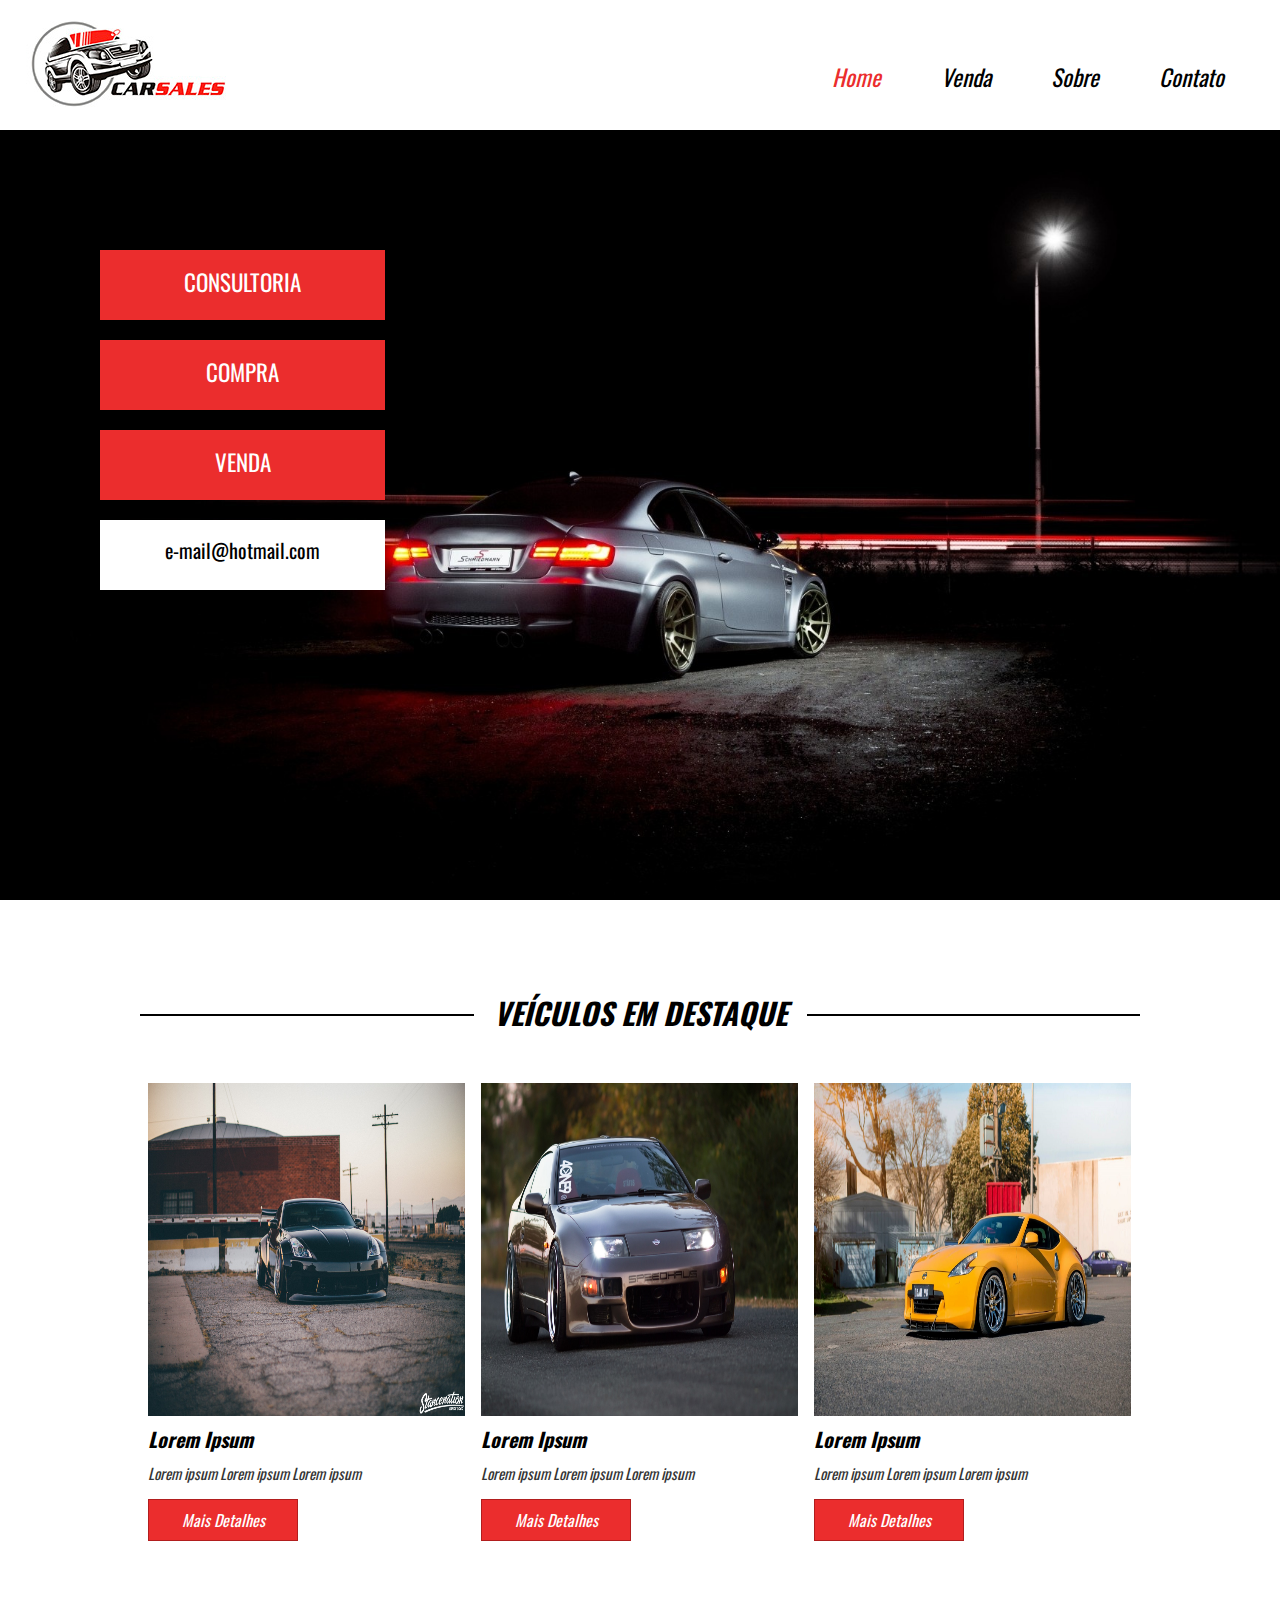
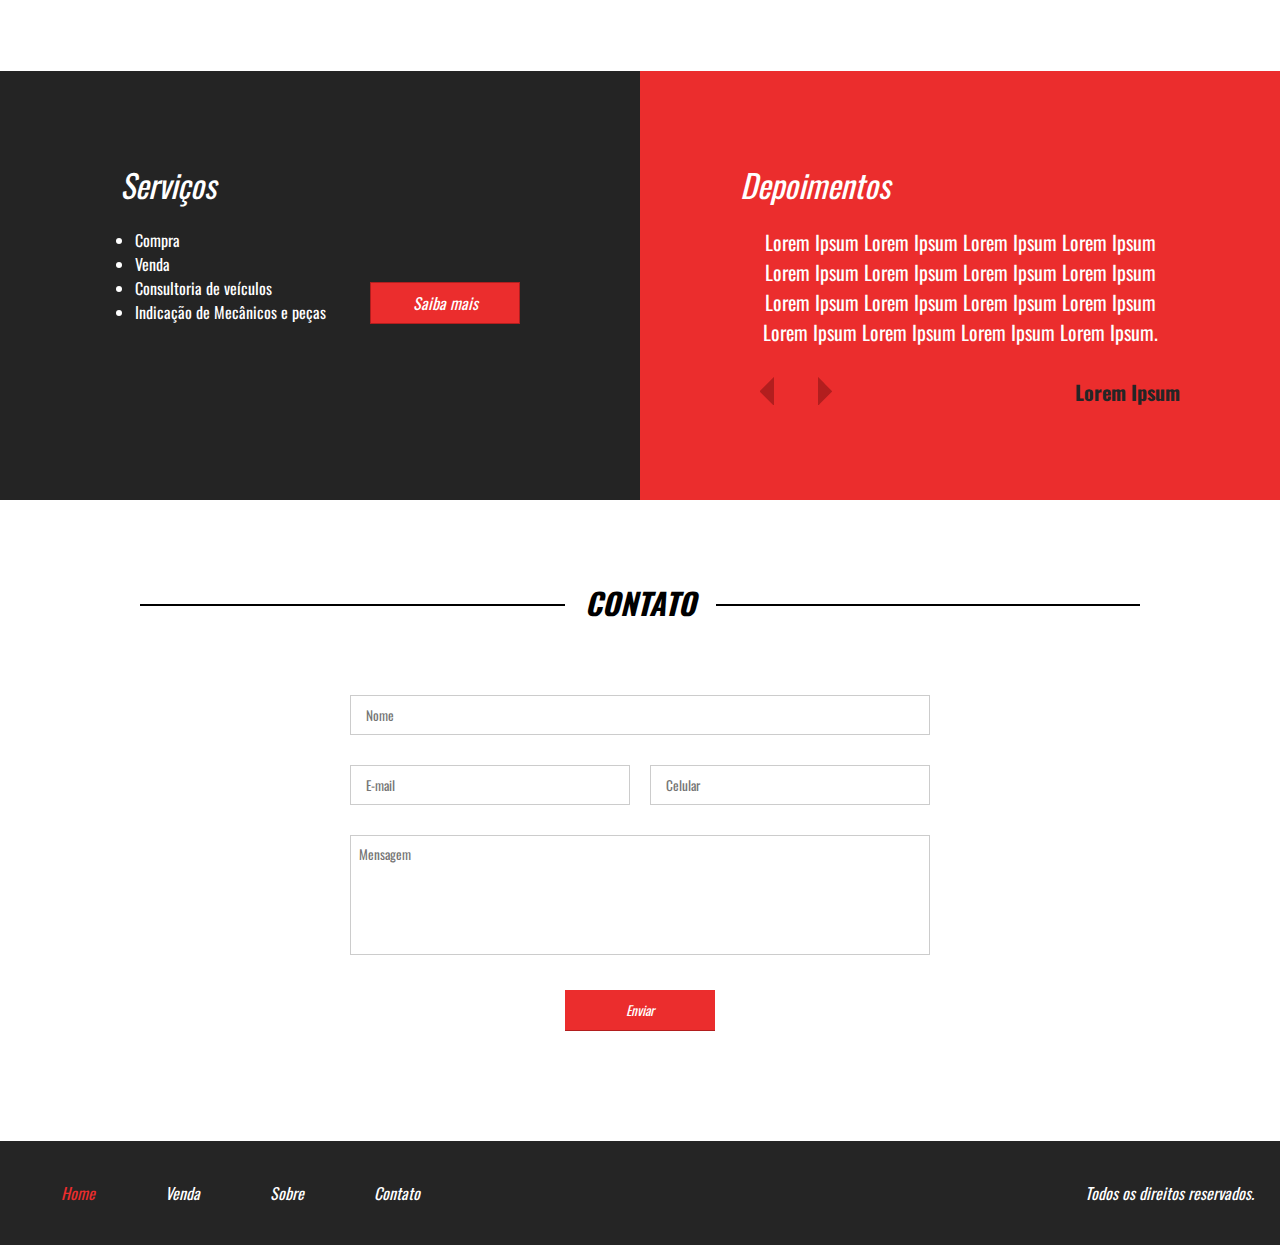
==== index.html @ 7988ec26 "Upload" ====
<!DOCTYPE html>
<html>
<head>
	<title>Projeto 5</title>

	<link href="https://fonts.googleapis.com/css?family=Oswald&display=swap" rel="stylesheet">
	<link rel="stylesheet" type="text/css" href="css/styles.css">
	<link rel="shortcut icon" type="image-x/png" href="images/logo.ico">

	<meta charset="utf-8">
	<meta name="description" content="blablabla">
	<meta name="keywords" content="palavra,por,virgula">
	<meta name="viewport" content="width=device-,initial-scale=1.0,maximum-scale=1.0">
</head>
<body>

	<header>
		
		<div class="container">

			<div class="logo">
				<a href="index.html"><img src="images/logo.jpg"></a>
			</div><!-- logo -->

			<nav class="desktop">
				<ul>
					<li><a style="color:#eb2d2d" href="index.html">Home</a></li>
					<li><a href="venda.html">Venda</a></li>
					<li><a href="sobre.html">Sobre</a></li>
					<li><a href="contato.html">Contato</a></li>
				</ul>
			</nav><!-- desktop -->

			<nav class="mobile">
				<ul>
					<li><a style="color:#eb2d2d" href="index.html">Home</a></li>
					<li><a href="venda.html">Venda</a></li>
					<li><a href="sobre.html">Sobre</a></li>
					<li><a href="contato.html">Contato</a></li>
				</ul>
			</nav><!-- mobile -->

		</div><!-- container -->

		<div class="clear"></div>

	</header>

	<section class="banner">
		<div class="container">
			<div class="text-banner">
				
				<div class="text-banner-red">
					Consultoria
				</div><!-- text-banner-red -->

				<div class="text-banner-red">
					Compra
				</div><!-- text-banner-red -->

				<div class="text-banner-red">
					Venda
				</div><!-- text-banner-red -->

				<div class="text-banner-white">
					e-mail@hotmail.com
				</div><!-- text-banner-white -->

			</div><!-- text-banner -->
		</div><!-- container -->
	</section><!-- banner -->

	<section class="veiculos-destaque">
		<div class="line-titulo">
			<div class="line"></div>
			<h2>Veículos em destaque</h2>
		</div><!-- line-titulo -->

		<div class="container">

			<div class="vitrine-destaques">
				<div style="background-image: url('images/des1.jpg');" class="carro-img"></div>
				<div class="info-carro">
					<h2>Lorem Ipsum</h2>
					<p>Lorem ipsum Lorem ipsum Lorem ipsum </p>
					<a class="btn1" href="">Mais Detalhes</a>
				</div><!-- info-carro -->
			</div><!-- vitrine-destaques -->

			<div class="vitrine-destaques">
				<div style="background-image: url('images/des2.jpg');" class="carro-img"></div>
				<div class="info-carro">
					<h2>Lorem Ipsum</h2>
					<p>Lorem ipsum Lorem ipsum Lorem ipsum </p>
					<a class="btn1" href="">Mais Detalhes</a>
				</div><!-- info-carro -->
			</div><!-- vitrine-destaques -->

			<div class="vitrine-destaques">
				<div style="background-image: url('images/des3.jpg');" class="carro-img"></div>
				<div class="info-carro">
					<h2>Lorem Ipsum</h2>
					<p>Lorem ipsum Lorem ipsum Lorem ipsum </p>
					<a class="btn1" href="">Mais Detalhes</a>
				</div><!-- info-carro -->
			</div><!-- vitrine-destaques -->

			<div class="clear"></div>

		</div><!-- container -->
	</section><!-- veiculos-destaque -->

	<section class="servicos-descricao">

		<div class="half1">
			<div class="half1-wraper">
				<h2>Serviços</h2>
				<ul>
					<li>Compra</li>
					<li>Venda</li>
					<li>Consultoria de veículos</li>
					<li>Indicação de Mecânicos e peças</li>
				</ul>
				<a class="btn1" href="">Saiba mais</a>
			</div><!-- half1-wraper -->
		</div><!-- half1 -->

		<div class="half2">
			<h2>Depoimentos</h2>
			<div class="depoimento-single">
				<p>Lorem Ipsum Lorem Ipsum Lorem Ipsum Lorem Ipsum Lorem Ipsum Lorem Ipsum Lorem Ipsum Lorem Ipsum Lorem Ipsum Lorem Ipsum Lorem Ipsum Lorem Ipsum Lorem Ipsum Lorem Ipsum Lorem Ipsum Lorem Ipsum.</p>
				<div class="navigation">
					<div class="arrows">
						<img src="images/arrow-left.png">
						<img src="images/arrow-right.png">
					</div><!-- arrows -->

					<div class="nome-depoimento">
						<p>Lorem Ipsum</p>
					</div><!-- nome-depoimento -->
				</div><!-- navigation -->
			</div><!-- depoimento-singles -->
		</div><!-- half2 -->

	</section><!-- servicos-descricao -->

	<section class="contato">
		<div class="line-titulo">
			<div class="line"></div>
			<h2>Contato</h2>
		</div><!-- line-titulo -->

		<form>
			<div class="input-wraper w100">
				<input placeholder="Nome" type="text" required>
			</div><!-- input-wraper-->

			<div class="input-wraper w50">
				<input placeholder="E-mail" type="text" required>
			</div><!-- input-wraper-->

			<div class="input-wraper w50">
				<input placeholder="Celular" type="text" required>
			</div><!-- input-wraper-->

			<div class="input-wraper w100">
				<textarea placeholder="Mensagem" required></textarea>
			</div><!-- input-wraper-->

			<div class="input-wraper w100">
				<input class="btn1" type="submit" value="Enviar">
			</div><!-- input-wraper-->
		</form>

		<div class="clear"></div>

	</section><!-- contato -->

	<footer>		
		<div class="container">
			<nav>
				<ul>
					<li><a style="color:#eb2d2d" href="index.html">Home</a></li>
					<li><a href="venda.html">Venda</a></li>
					<li><a href="sobre.html">Sobre</a></li>
					<li><a href="contato.html">Contato</a></li>
				</ul>
			</nav>
			<p>Todos os direitos reservados.</p>
			<div class="clear"></div>
		</div><!-- container -->
	</footer>
</body>
</html>
---- css/styles.css ----
* {
	margin: 0;
	padding: 0;
	box-sizing: border-box;
	font-family: 'Oswald', sans-serif;
}

html, body {
	height: 100%;
}

.clear {
	clear: both;
}

.container {
	width: 100%;
	max-width: 1280px;
	margin: 0 auto;
}

header {
	padding: 20px 2% 35px 2%;
	height: 130px;
}

header .logo {
	float: left;
}

header nav.desktop {
	float: right;
	position: relative;
	top: 40px;
}

header nav.desktop ul {
	list-style-type: none;
}

header nav.desktop ul li{
	float: left;
	font-size: 23px;
	padding: 0 30px;
	font-style: italic;
}

header nav.desktop ul li a{
	color: black;
	text-decoration: none;
}

header nav.mobile {
	margin-top: 30px;
	margin-right: 15px;
	float: right;
	width: 32px;
	height: 32px;
	background-size: 100% 100%;
	cursor: pointer;
	background-image: url("../images/menu.png");
	display: none;
}

header nav.mobile ul {
	width: 100%;
	left: 0;
	top: 90px;
	position: absolute;
	text-align: center;
	list-style-type: none;
	background-color: white;
	z-index: 999;
	border-bottom: 5px solid #eb2d2d;
	display: none;
}

header nav.mobile li {
	font-size: 23px;
	padding: 10px 0;
	font-style: italic;
}

header nav.mobile li a {
	color: black;
	text-decoration: none;
}

section.banner {
	width: 100%;
	height: 100vw;
	min-height: 600px;
	max-height: calc(100vh - 130px);
	background-color: black;
	background-image: url("../images/bg.jpg");
	background-size: contain;
	background-repeat: no-repeat;
	background-position: right;
}

.text-banner {
	padding: 100px;
}

.text-banner-red {
	width: 285px;
	height: 70px;
	margin-top: 20px;
	padding: 15px 0; 
	text-transform: uppercase;
	color: white;
	font-size: 23px;
	background-image: url("../images/box-red-text.png");
	background-size: cover;
	background-repeat: no-repeat;
	text-align: center;
}

.text-banner-white {
	width: 285px;
	height: 70px;
	margin-top: 20px;
	font-size: 20px;
	padding: 15px 0;
	color: black;
	background-image: url("../images/box-white-text.png");
	background-size: cover;
	background-repeat: no-repeat;
	text-align: center;
}

.line-titulo{
	max-width: 1000px;
	margin: 0 auto;
	position: relative;
	text-align: center;
}

.line {
	position: absolute;
	height: 2px;
	width: 100%;
	top: 24px;
	background-color: black;
}

section.veiculos-destaque .container {
	max-width: 1000px;
	padding: 40px 0;
}

section.veiculos-destaque {
	padding: 90px 2%;
}

.line-titulo h2 {
	position: relative;
	background-color: white;
	display: inline-block;
	text-align: center;
	padding: 0 20px;
	font-size: 30px;
	font-style: italic;
	text-transform: uppercase;
}

.vitrine-destaques {
	float: left;
	width: 33.3%;
}

.vitrine-destaques .carro-img{
	width: 100%;
	padding-top: 100%;
	border: 8px solid white;
	background-size: 100% 100%;
}

.vitrine-destaques h2 {
	padding-left: 8px;
	color: black;
	font-style: italic;
	font-size: 20px
}

.vitrine-destaques p {
	padding: 8px 0 0 8px;
	color: #353535;
	font-style: italic;
	font-size: 15px
}

.servicos-descricao {
	display: flex;
}

.btn1 {
	text-align: center;
	display: block;
	line-height: 40px;
	background-color: #eb2d2d;
	text-decoration: none;
	border: 1px solid #b21e1e;
	color: white;
	font-style: italic;
	width: 150px;
}

.vitrine-destaques a {
	margin: 15px 0 0 8px;
}

.half1 {
 	width: 50%;
 	padding: 90px 0;
 	background-color: #242424;
 	text-align: center;
 	color: white;
}

.half1-wraper {
 	text-align: left;
 	display: inline-block;
 	padding: 0 2%;
}

.half1-wraper h2 {
 	font-weight: normal;
 	font-style: italic;
 	font-size: 32px;
}

.half1-wraper ul {
	display: inline-block;
 	margin-top: 20px;
}

.half1-wraper li {
 	margin-left: 15px;
}

.half1-wraper a {
	display: inline-block;
	margin-left: 40px;
	vertical-align: bottom;
}

.half2 {
 	width: 50%;
 	padding: 90px 100px;
 	background-color: #eb2d2d;
 	color: white;
}

.half2 h2 {
 	font-weight: normal;
 	font-style: italic;
 	font-size: 32px;
}

.depoimento-single {
	margin-top: 19px;
}

.depoimento-single p {
	font-size: 20px;
	text-align: center;
}

.navigation {
	float: left;
	width: 100%;
	max-width: 700px;
	margin-top: 30px;
}

.arrows {
	float: left;
}

.navigation img {
	margin: 0 20px;
	cursor: pointer;
}

.nome-depoimento {
	float: right;
	font-weight: bold;
	color: #252525;
	font-size: 22px;
}

section.contato {
	padding: 80px 2%;
}

section.contato form {
	max-width: 600px;
	margin: 50px auto;
}

section.contato .input-wraper {
	float: left;
	padding: 10px;
	margin-top: 10px;
}

section.contato input[type=text]{
	width: 100%;
	height: 40px;
	line-height: 40px;
	border: 1px solid #ccc;
	padding-left: 15px;
}

section.contato textarea {
	width: 100%;
	height: 120px;
	border: 1px solid #ccc;
	padding: 8px;
	resize: none;
}

section.contato input[type=submit]{
	border-left: 0;
	border-right: 0;
	border-top: 0;
	cursor: pointer;
	display: inline-block;
}

section.contato form .input-wraper:nth-of-type(5) {
	text-align: center;
}

.w100 {
	width: 100%;
}

.w50 {
	width: 50%;
}

footer {
	margin-top: 20px;
	padding: 40px 2%;
	background-color: #252525;
}

footer nav {
	float: left;
}

footer nav ul {
	list-style-type: none;
}

footer nav ul li {
	float: left;
	padding: 0 35px;
	font-style: 19px;
	font-style: italic;
}

footer nav ul li a {
	color: white;
	text-decoration: none;
}

footer p {
	float: right;
	color: white;
	font-style: italic;
	font-style: 19px;
}

section.venda {
	min-height: 80%;
	padding: 40px 0;
}

.content-venda {
	margin-top: 40px;
	padding: 0 2%;
}

.sidebar {
	float: left;
	width: 30%;
}

.search1 {
	width: 90%;
}

.search1 h2 {
	font-size: 24px;
	color: black;
	font-weight: normal;
}

.search1 .barra-preco {
	width: 100%;
	height: 20px;
	background-color: white;
	border: 1px solid #ccc;
	margin-top: 8px;
	border-radius: 20px;
	position: relative;
}

.barra-preco-fill {
	position: absolute;
	top: 0;
	left: 0;
	width: 30%;
	height: 20px;
	background-image: linear-gradient(to bottom,rgb(255,255,255),rgb(200,200,200));
	border-radius: 20px;
}

.pointer-barra {
	width: 22px;
	height: 22px;
	position: absolute;
	left: calc(30% - 13px);
	top: -1px;
	z-index: 999;
	border-radius: 11px;
	background-image: linear-gradient(to bottom,rgb(255,255,255),rgb(180,180,180));
	border: 1px solid rgb(150,150,150);
	cursor: pointer;
}

.valor-pesquisa {
	margin-top: 8px;
}

.valor-pesquisa p {
	color: black;
	font-size: 15px;
}

.valor-pesquisa p:nth-of-type(1) {
	float: left;
}

.valor-pesquisa p:nth-of-type(2) {
	float: right;
}

.search2 {
	margin-top: 40px;
}

.search2 h2 {
	font-size: 24px;
	color: black;
	font-weight: normal;
}

.form-venda-wraper {
	margin-top: 10px;
}

.form-venda-wraper input[type=checkbox]{
	display: none;
}

.form-venda-wraper input[type=checkbox]:checked + label > .circle{
	display: block;
}

.form-venda-wraper label {
	width: 20px;
	height: 20px;
	display: inline-block;
	border: 1px solid #ccc;
	border-radius: 3px;
	vertical-align: top;
	cursor: pointer;
	position: relative;
}

.circle {
	width: 8px;
	height: 8px;
	display: none;
	border-radius: 4px;
	background-color: black;
	position: absolute;
	left: 5px;
	top: 5px;
}

.form-venda-wraper span {
	padding: 0 10px;
	display: inline-block;
	vertical-align: top;
}

.vitrine-venda {
	float: left;
	width: 70%;
}

.vitrine-venda .vitrine-destaques {
	margin-top: 20px;
}

section.venda-single .container {
	padding: 60px 2% 20px 2%;
	text-align: center;
}

.venda-single {
	padding: 40px 2%;
}

.info-veiculos {
	display: inline-block;
	vertical-align: top;
	width: 60%;
}

.foto-destaque {
	width: 100%;
	padding-top: 60%;
	background-color: transparent;
	background-size: cover;
	background-position: center;
	background-repeat: no-repeat;
}

.descricao-veiculo {
	display: inline-block;
	padding: 40px 20px;
	text-align: left;
}

.descricao-veiculo p {
	max-width: 400px;
	margin-top: 25px;
}

.descricao-veiculo a {
	margin-top: 25px;
}

.nav-galeria-parent {
	width: 100%;
	padding: 36px;
	position: relative;
}

.arrow-left-nav {
	position: absolute;
	left: 8px;
	top: 50%;
	transform: translateY(-50%);
	-ms-transform: translateY(-50%);
	background-image: url("../images/arrow-left.png");
	background-size: 100% 100%;
	width: 22px;
	height: 22px;
	cursor: pointer;
}

.arrow-right-nav {
	position: absolute;
	right: 8px;
	top: 50%;
	transform: translateY(-50%);
	-ms-transform: translateY(-50%);
	background-image: url("../images/arrow-right.png");
	background-size: 100% 100%;
	width: 22px;
	height: 22px;
	cursor: pointer;
}

.nav-galeria-wraper {
	width: 200%;
}

.info-bread {
	padding: 10px 0;
	text-align: left;
}

.info-bread a {
	text-decoration: none;
	color: black;
}

.info-bread a:last-child {
	color: red;
}

.info-bread span {
	padding: 0 20px;
}

.nav-galeria {
	overflow: hidden;
	width: 100%;
}

.mini-img-wraper {
	float: left;
	padding: 9px;
	width: calc(33.3% * (100 / 200) );
}

.mini-img {
	width: 100%;
	cursor: pointer;
	padding-top: 50%;
	background-position: center;
	background-size: cover;
}

section.sobre {
	min-height: 90%;
	padding: 60px 2% 20px 2%;
}

section.sobre .container {
	max-width: 840px;
	margin-top: 30px;
}

section.sobre .img-destaque-sobre {
	width: 100%;
	padding-top: 60%;
	background-color: gray;
}

section.sobre .descricao-autor {
	margin-top: 20px;
}

.descricao-autor h2 {
	font-size: 24px;
}

.descricao-autor p {
	line-height: 28px;
	margin-top: 10px;
}

.descricao-autor2 {
	text-align: left;
	margin-top: 40px;
}

.descricao-autor2 p {
	width: 70%;
	line-height: 28px;
	padding: 15px;
	float: left;
}

.img-small {
	width: 30%;
	padding-top: 30%;
	float: left;
	background-color: gray;
}















@media screen and (max-width: 1280px) {
	section.banner {
		background-size: cover;
		background-position: left center;
		min-height: calc(100vh - 130px);
	}

	.info-veiculos {
		width: 100%;
	}

	.descricao-veiculo {
		text-align: right;
		padding: 20px 0;
	}

	.descricao-veiculo h2{
		text-align: right;
	}

	.descricao-veiculo p {
		text-align: left;
		max-width: none;
	}

	.descricao-veiculo a {
		display: inline-block;
	}

}

@media screen and (max-width: 1000px) {
	.servicos-descricao {
		flex-direction: column;
	}

	.half1, .half2 {
	 	width: 100%;
	 	padding: 90px 50px;
	}

	.half1-wraper h2 {
		text-align: center;
		margin-bottom: 30px;
	}

	.half1-wraper ul {
		display: inline;
	}

	.half1-wraper a {
		display: inline-block;
		margin-top: 30px;
		vertical-align: initial;
	}

	.half2 h2 {
	 	text-align: center;
	}

}


@media screen and (max-width: 760px) {
	header nav.desktop {
		display: none;
	}

	header nav.mobile {
		display: block;
	}

	section.banner .container {
		text-align: center;
	}

	section.banner {
		background-size: cover;
		background-position: 35%;
		min-height: calc(100vh - 130px);
	}

	.text-banner {
		padding: 150px 0 0 0;
		display: inline-block;
	}

	section.veiculos-destaque .container {
		text-align: center;
	}

	.vitrine-destaques {
		display: inline-block;
		float: none;
		width: 80%;
		margin-top: 20px;
	}

	.vitrine-destaques .carro-img{
		border-radius: 50%;
	}

	.vitrine-destaques a {
		display: inline-block;
	}

	.w50 {
		width: 100%;
	}

	footer nav {
		display: none;
	}

	footer {
		text-align: center;
	}

	footer p {
		float: none;
	}

	.sidebar {
		width: 100%;
		text-align: center;
	}

	.search1 {
		display: inline-block;
	}

	.search2 {
		display: inline-block;
		text-align: left;
	}

	.vitrine-venda {
		width: 100%;
		text-align: center;
	}

	.descricao-autor2 p {
		width: 100%;
		padding: 20px 0;
	}

	.img-small {
		position: relative;
		left: 25%;
		width: 50%;
		padding-top: 50%;
	}
}
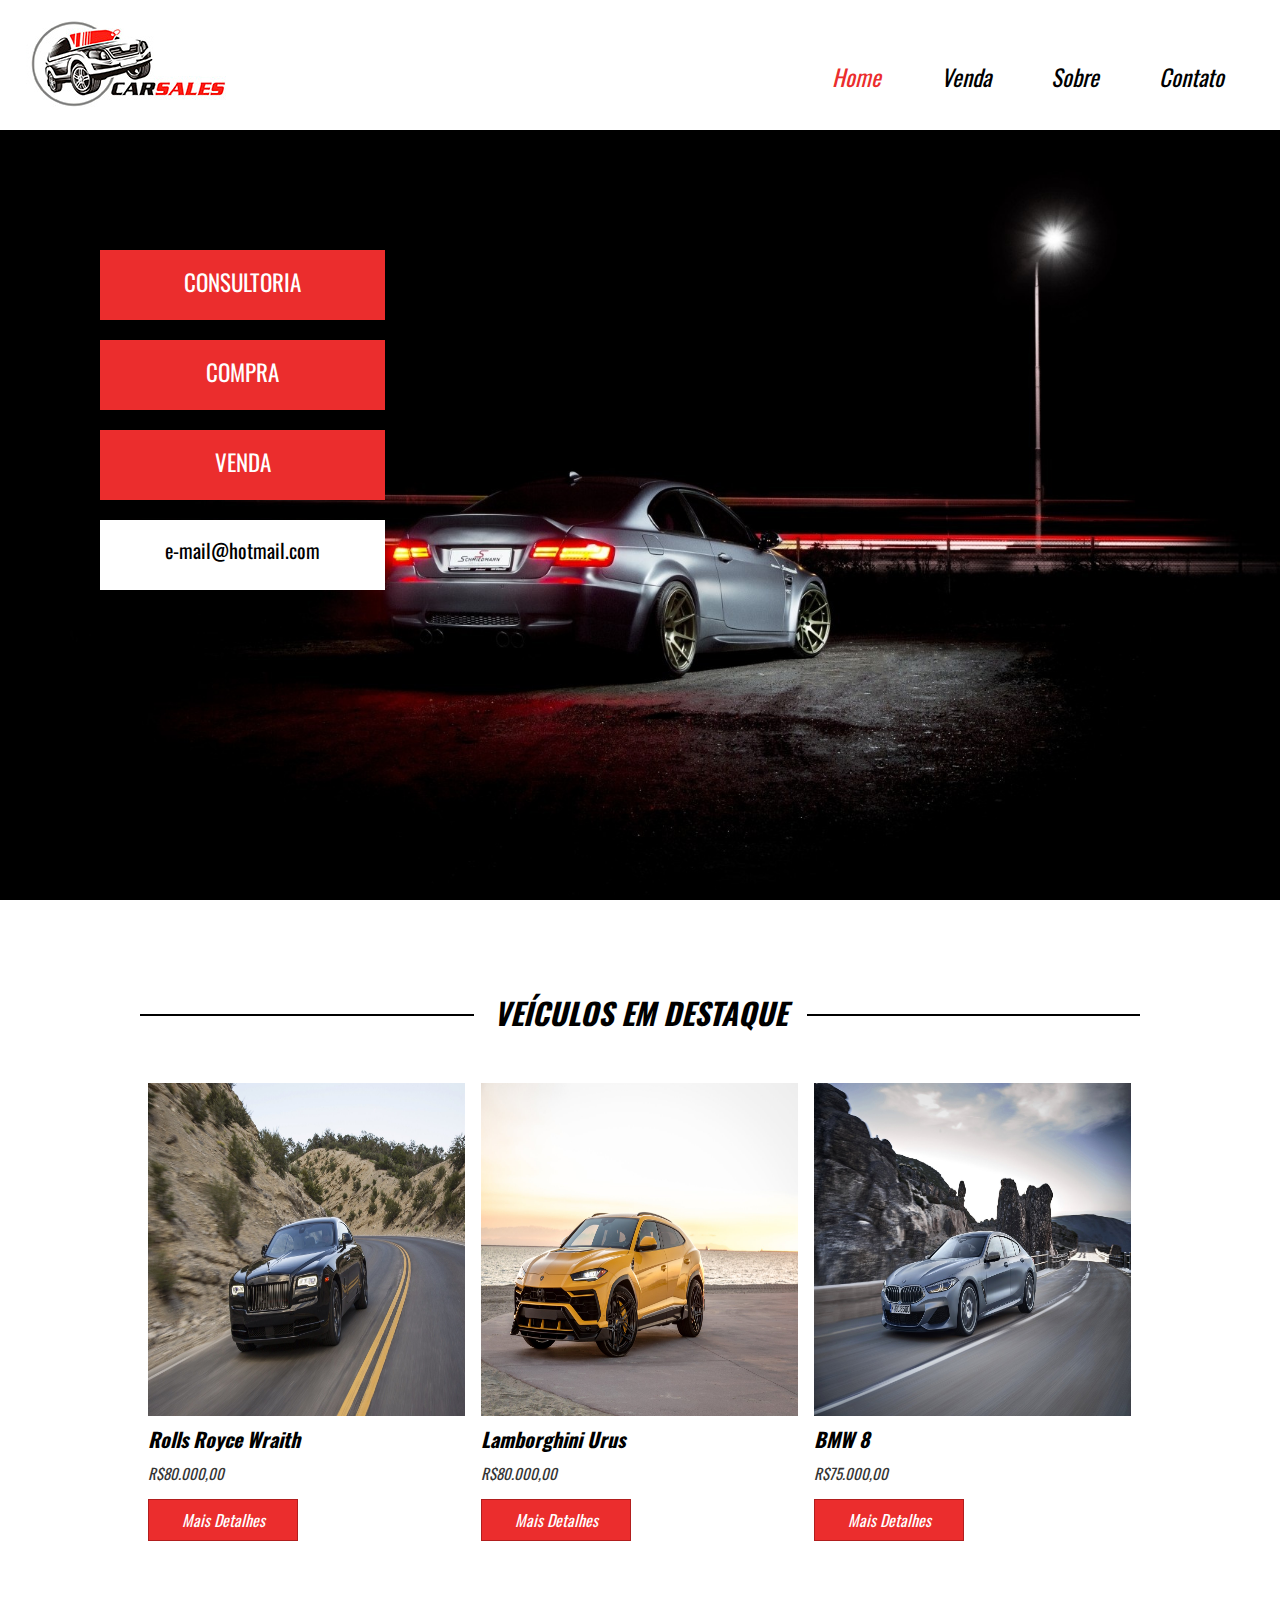
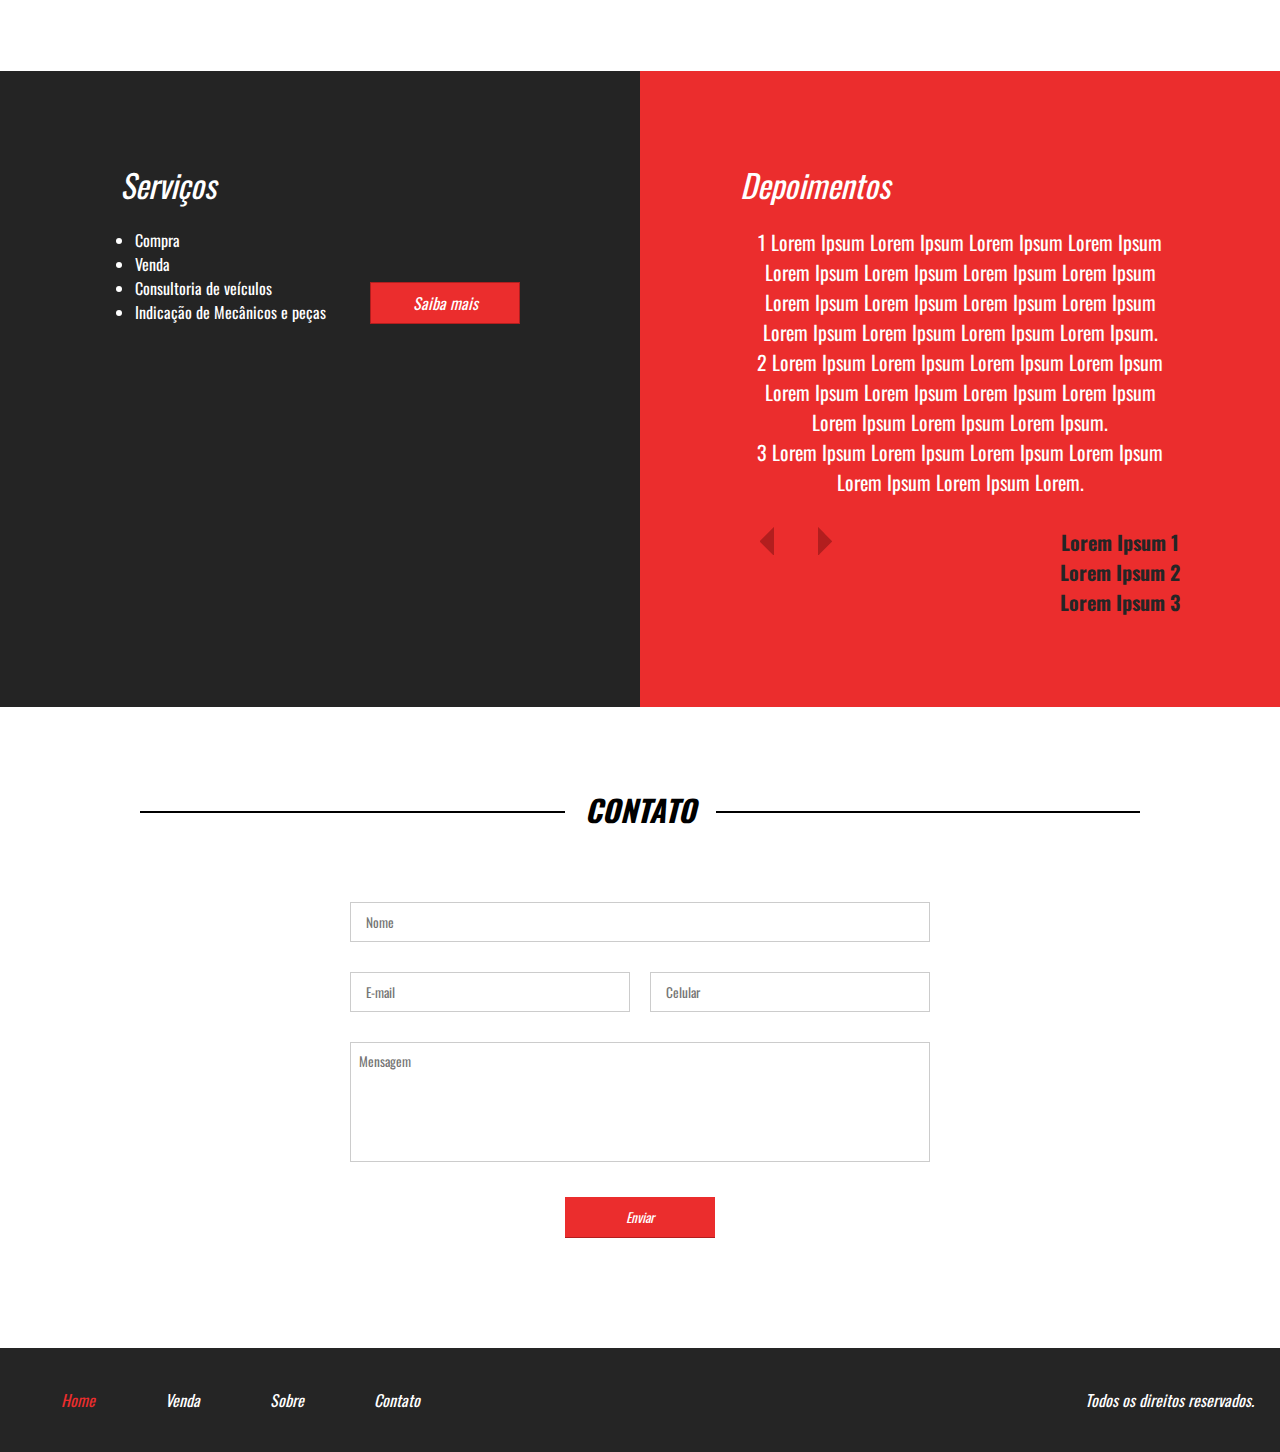
==== commit 5fc95ad6: "Att" ====
--- a/index.html
+++ b/index.html
@@ -5,12 +5,12 @@
 
 	<link href="https://fonts.googleapis.com/css?family=Oswald&display=swap" rel="stylesheet">
 	<link rel="stylesheet" type="text/css" href="css/styles.css">
-	<link rel="shortcut icon" type="image-x/png" href="images/logo.ico">
+	<link rel="shortcut icon" type="image-x/png" href="images/site/logo.ico">
 
 	<meta charset="utf-8">
 	<meta name="description" content="blablabla">
 	<meta name="keywords" content="palavra,por,virgula">
-	<meta name="viewport" content="width=device-,initial-scale=1.0,maximum-scale=1.0">
+	<meta name="viewport" content="width=device-width,initial-scale=1.0,maximum-scale=1.0">
 </head>
 <body>
 
@@ -19,7 +19,7 @@
 		<div class="container">
 
 			<div class="logo">
-				<a href="index.html"><img src="images/logo.jpg"></a>
+				<a href="index.html"><img src="images/site/logo.jpg"></a>
 			</div><!-- logo -->
 
 			<nav class="desktop">
@@ -27,7 +27,7 @@
 					<li><a style="color:#eb2d2d" href="index.html">Home</a></li>
 					<li><a href="venda.html">Venda</a></li>
 					<li><a href="sobre.html">Sobre</a></li>
-					<li><a href="contato.html">Contato</a></li>
+					<li><a goto="contato" href="#contato">Contato</a></li>
 				</ul>
 			</nav><!-- desktop -->
 
@@ -36,7 +36,7 @@
 					<li><a style="color:#eb2d2d" href="index.html">Home</a></li>
 					<li><a href="venda.html">Venda</a></li>
 					<li><a href="sobre.html">Sobre</a></li>
-					<li><a href="contato.html">Contato</a></li>
+					<li><a goto="contato" href="#contato">Contato</a></li>
 				</ul>
 			</nav><!-- mobile -->
 
@@ -79,29 +79,29 @@
 		<div class="container">
 
 			<div class="vitrine-destaques">
-				<div style="background-image: url('images/des1.jpg');" class="carro-img"></div>
+				<div style="background-image: url('images/rolls-royce/1.jpg');" class="carro-img"></div>
 				<div class="info-carro">
-					<h2>Lorem Ipsum</h2>
-					<p>Lorem ipsum Lorem ipsum Lorem ipsum </p>
-					<a class="btn1" href="">Mais Detalhes</a>
+					<h2>Rolls Royce Wraith</h2>
+					<p>R$80.000,00</p>
+					<a class="btn1" href="veiculo-rolls.html">Mais Detalhes</a>
 				</div><!-- info-carro -->
 			</div><!-- vitrine-destaques -->
 
 			<div class="vitrine-destaques">
-				<div style="background-image: url('images/des2.jpg');" class="carro-img"></div>
+				<div style="background-image: url('images/lambo-urus/1.jpg');" class="carro-img"></div>
 				<div class="info-carro">
-					<h2>Lorem Ipsum</h2>
-					<p>Lorem ipsum Lorem ipsum Lorem ipsum </p>
-					<a class="btn1" href="">Mais Detalhes</a>
+					<h2>Lamborghini Urus</h2>
+					<p>R$80.000,00</p>
+					<a class="btn1" href="veiculo-urus.html">Mais Detalhes</a>
 				</div><!-- info-carro -->
 			</div><!-- vitrine-destaques -->
 
 			<div class="vitrine-destaques">
-				<div style="background-image: url('images/des3.jpg');" class="carro-img"></div>
+				<div style="background-image: url('images/bmw-8/1.jpg');" class="carro-img"></div>
 				<div class="info-carro">
-					<h2>Lorem Ipsum</h2>
-					<p>Lorem ipsum Lorem ipsum Lorem ipsum </p>
-					<a class="btn1" href="">Mais Detalhes</a>
+					<h2>BMW 8</h2>
+					<p>R$75.000,00</p>
+					<a class="btn1" href="veiculo-bmw.html">Mais Detalhes</a>
 				</div><!-- info-carro -->
 			</div><!-- vitrine-destaques -->
 
@@ -121,22 +121,26 @@
 					<li>Consultoria de veículos</li>
 					<li>Indicação de Mecânicos e peças</li>
 				</ul>
-				<a class="btn1" href="">Saiba mais</a>
+				<a class="btn1" href="sobre.html">Saiba mais</a>
 			</div><!-- half1-wraper -->
 		</div><!-- half1 -->
 
 		<div class="half2">
 			<h2>Depoimentos</h2>
 			<div class="depoimento-single">
-				<p>Lorem Ipsum Lorem Ipsum Lorem Ipsum Lorem Ipsum Lorem Ipsum Lorem Ipsum Lorem Ipsum Lorem Ipsum Lorem Ipsum Lorem Ipsum Lorem Ipsum Lorem Ipsum Lorem Ipsum Lorem Ipsum Lorem Ipsum Lorem Ipsum.</p>
+				<p>1 Lorem Ipsum Lorem Ipsum Lorem Ipsum Lorem Ipsum Lorem Ipsum Lorem Ipsum Lorem Ipsum Lorem Ipsum Lorem Ipsum Lorem Ipsum Lorem Ipsum Lorem Ipsum Lorem Ipsum Lorem Ipsum Lorem Ipsum Lorem Ipsum.</p>
+				<p>2 Lorem Ipsum Lorem Ipsum Lorem Ipsum Lorem Ipsum Lorem Ipsum Lorem Ipsum Lorem Ipsum Lorem Ipsum Lorem Ipsum Lorem Ipsum Lorem Ipsum.</p>
+				<p>3 Lorem Ipsum Lorem Ipsum Lorem Ipsum Lorem Ipsum Lorem Ipsum Lorem Ipsum Lorem.</p>
 				<div class="navigation">
 					<div class="arrows">
-						<img src="images/arrow-left.png">
-						<img src="images/arrow-right.png">
+						<img prev src="images/site/arrow-left.png">
+						<img next src="images/site/arrow-right.png">
 					</div><!-- arrows -->
 
 					<div class="nome-depoimento">
-						<p>Lorem Ipsum</p>
+						<p>Lorem Ipsum 1</p>
+						<p>Lorem Ipsum 2</p>
+						<p>Lorem Ipsum 3</p>
 					</div><!-- nome-depoimento -->
 				</div><!-- navigation -->
 			</div><!-- depoimento-singles -->
@@ -144,7 +148,7 @@
 
 	</section><!-- servicos-descricao -->
 
-	<section class="contato">
+	<section id="contato" class="contato">
 		<div class="line-titulo">
 			<div class="line"></div>
 			<h2>Contato</h2>
@@ -183,12 +187,15 @@
 					<li><a style="color:#eb2d2d" href="index.html">Home</a></li>
 					<li><a href="venda.html">Venda</a></li>
 					<li><a href="sobre.html">Sobre</a></li>
-					<li><a href="contato.html">Contato</a></li>
+					<li><a goto="contato" href="#contato">Contato</a></li>
 				</ul>
 			</nav>
 			<p>Todos os direitos reservados.</p>
 			<div class="clear"></div>
 		</div><!-- container -->
 	</footer>
+
+<script type="text/javascript" src="js/jquery.js"></script>
+<script type="text/javascript" src="js/functions.js"></script>
 </body>
-</html>+</html>
--- a/css/styles.css
+++ b/css/styles.css
@@ -51,6 +51,7 @@
 }
 
 header nav.mobile {
+	z-index: 2;
 	margin-top: 30px;
 	margin-right: 15px;
 	float: right;
@@ -58,14 +59,14 @@
 	height: 32px;
 	background-size: 100% 100%;
 	cursor: pointer;
-	background-image: url("../images/menu.png");
+	background-image: url("../images/site/menu.png");
 	display: none;
 }
 
 header nav.mobile ul {
 	width: 100%;
 	left: 0;
-	top: 90px;
+	top: 120px;
 	position: absolute;
 	text-align: center;
 	list-style-type: none;
@@ -81,6 +82,10 @@
 	font-style: italic;
 }
 
+header nav.mobile li:hover {
+	background-color: rgb(210,210,210);
+}
+
 header nav.mobile li a {
 	color: black;
 	text-decoration: none;
@@ -92,7 +97,7 @@
 	min-height: 600px;
 	max-height: calc(100vh - 130px);
 	background-color: black;
-	background-image: url("../images/bg.jpg");
+	background-image: url("../images/site/bg.jpg");
 	background-size: contain;
 	background-repeat: no-repeat;
 	background-position: right;
@@ -110,7 +115,7 @@
 	text-transform: uppercase;
 	color: white;
 	font-size: 23px;
-	background-image: url("../images/box-red-text.png");
+	background-image: url("../images/site/box-red-text.png");
 	background-size: cover;
 	background-repeat: no-repeat;
 	text-align: center;
@@ -123,7 +128,7 @@
 	font-size: 20px;
 	padding: 15px 0;
 	color: black;
-	background-image: url("../images/box-white-text.png");
+	background-image: url("../images/site/box-white-text.png");
 	background-size: cover;
 	background-repeat: no-repeat;
 	text-align: center;
@@ -413,19 +418,19 @@
 	position: absolute;
 	top: 0;
 	left: 0;
-	width: 30%;
+	width: 0;
 	height: 20px;
 	background-image: linear-gradient(to bottom,rgb(255,255,255),rgb(200,200,200));
 	border-radius: 20px;
 }
 
 .pointer-barra {
+	z-index: 1;
 	width: 22px;
 	height: 22px;
 	position: absolute;
-	left: calc(30% - 13px);
+	left: 0;
 	top: -1px;
-	z-index: 999;
 	border-radius: 11px;
 	background-image: linear-gradient(to bottom,rgb(255,255,255),rgb(180,180,180));
 	border: 1px solid rgb(150,150,150);
@@ -559,7 +564,7 @@
 	top: 50%;
 	transform: translateY(-50%);
 	-ms-transform: translateY(-50%);
-	background-image: url("../images/arrow-left.png");
+	background-image: url("../images/site/arrow-left.png");
 	background-size: 100% 100%;
 	width: 22px;
 	height: 22px;
@@ -572,7 +577,7 @@
 	top: 50%;
 	transform: translateY(-50%);
 	-ms-transform: translateY(-50%);
-	background-image: url("../images/arrow-right.png");
+	background-image: url("../images/site/arrow-right.png");
 	background-size: 100% 100%;
 	width: 22px;
 	height: 22px;
@@ -580,7 +585,7 @@
 }
 
 .nav-galeria-wraper {
-	width: 200%;
+	/*width: 200%;*/
 }
 
 .info-bread {
@@ -609,7 +614,7 @@
 .mini-img-wraper {
 	float: left;
 	padding: 9px;
-	width: calc(33.3% * (100 / 200) );
+	/*width: calc(33.3% * (100 / 200) );*/
 }
 
 .mini-img {
@@ -634,6 +639,7 @@
 	width: 100%;
 	padding-top: 60%;
 	background-color: gray;
+	background-image: url("../images/site/about1.jpg");
 }
 
 section.sobre .descricao-autor {
@@ -666,6 +672,8 @@
 	padding-top: 30%;
 	float: left;
 	background-color: gray;
+	background-image: url('../images/site/about2.jpg');
+	background-size: 100% 100%;
 }
 
 
@@ -834,4 +842,4 @@
 		width: 50%;
 		padding-top: 50%;
 	}
-}+}
